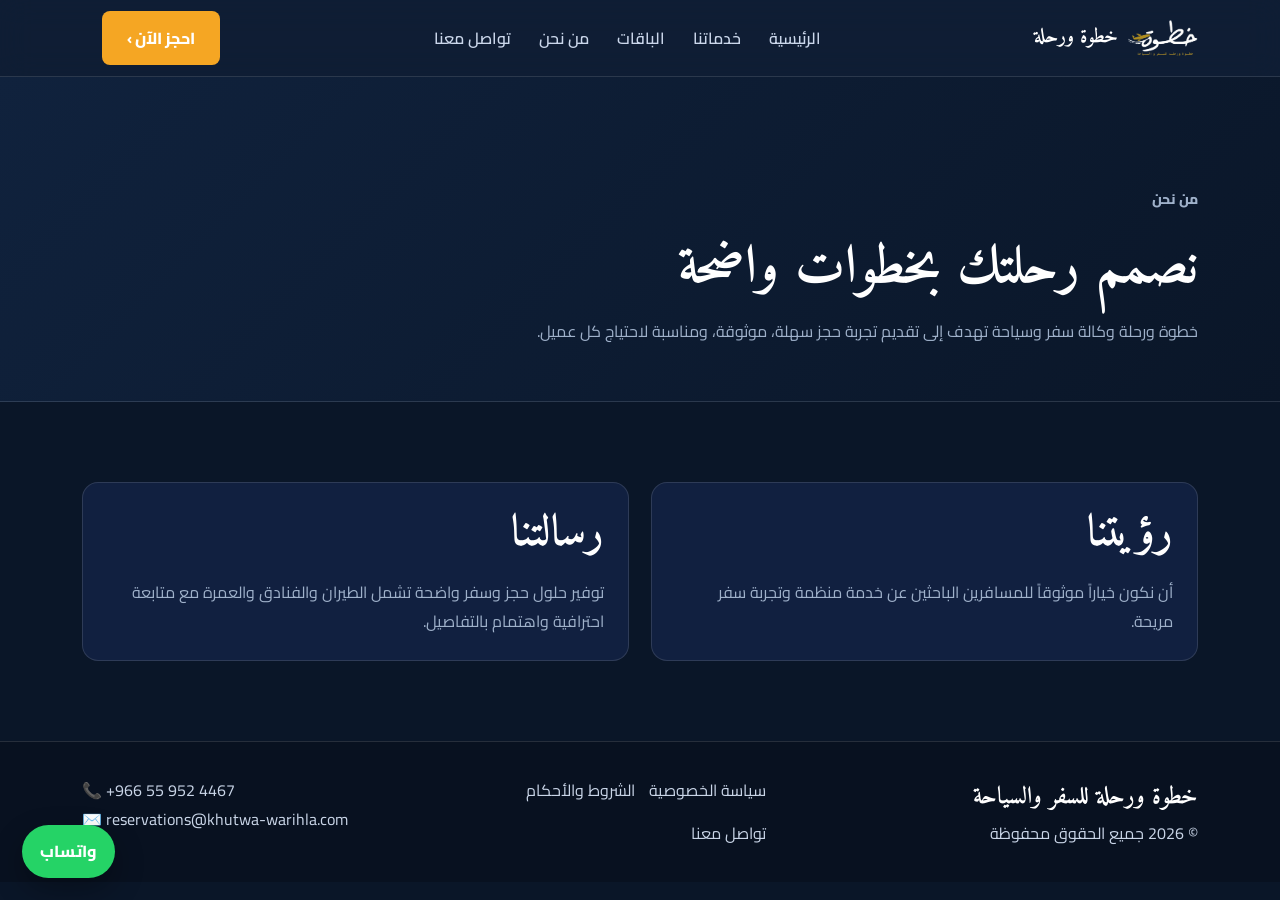
==== about.html @ c4781c1c "Add files via upload" ====
<!DOCTYPE html><html lang="ar" dir="rtl"><head><meta charset="UTF-8"><meta name="viewport" content="width=device-width, initial-scale=1.0"><title>من نحن | خطوة ورحلة</title><meta name="description" content="تعرف على وكالة خطوة ورحلة للسفر والسياحة ورسالتها في تقديم حلول سفر موثوقة."><meta name="robots" content="index, follow"><link rel="canonical" href="https://khutwa-warihla.com/about.html"><link rel="preconnect" href="https://fonts.googleapis.com"><link rel="preconnect" href="https://fonts.gstatic.com" crossorigin><link href="https://fonts.googleapis.com/css2?family=Cairo:wght@400;600;700;800&family=Amiri:wght@400;700&display=swap" rel="stylesheet"><link rel="stylesheet" href="css/style.css"></head><body>  <header class="navbar" id="top"><nav class="navbar-inner" aria-label="القائمة الرئيسية"><a href="index.html" class="logo-link"><img src="images/logo-removebg-preview.png" class="site-logo" alt="شعار خطوة ورحلة" width="70" height="70"><span class="logo-name">خطوة ورحلة</span></a><ul class="nav-links"><li><a href="index.html">الرئيسية</a></li><li><a href="services.html">خدماتنا</a></li><li><a href="packages.html">الباقات</a></li><li><a href="about.html">من نحن</a></li><li><a href="contact.html">تواصل معنا</a></li></ul><a class="btn-book" href="contact.html#booking">احجز الآن ›</a><button class="hamburger" type="button" aria-label="فتح القائمة" onclick="toggleMenu()">☰</button></nav><div id="mobileMenu"><a href="index.html">الرئيسية</a><a href="services.html">خدماتنا</a><a href="packages.html">الباقات</a><a href="about.html">من نحن</a><a href="contact.html">تواصل معنا</a></div></header><main><section class="page-hero"><div class="container"><p class="section-label">من نحن</p><h1>نصمم رحلتك بخطوات واضحة</h1><p>خطوة ورحلة وكالة سفر وسياحة تهدف إلى تقديم تجربة حجز سهلة، موثوقة، ومناسبة لاحتياج كل عميل.</p></div></section><section class="section content-page"><div class="container content-grid"><div class="info-box"><h2>رؤيتنا</h2><p>أن نكون خياراً موثوقاً للمسافرين الباحثين عن خدمة منظمة وتجربة سفر مريحة.</p></div><div class="info-box"><h2>رسالتنا</h2><p>توفير حلول حجز وسفر واضحة تشمل الطيران والفنادق والعمرة مع متابعة احترافية واهتمام بالتفاصيل.</p></div></div></section></main>  <footer class="footer"><div class="container footer-inner"><div><h3>خطوة ورحلة للسفر والسياحة</h3><p>© <span id="year"></span> جميع الحقوق محفوظة</p></div><div class="footer-links"><a href="privacy.html">سياسة الخصوصية</a><a href="terms.html">الشروط والأحكام</a><a href="contact.html">تواصل معنا</a></div><div class="footer-contact"><p>📞 <a href="tel:+966559524467">+966 55 952 4467</a></p><p>✉️ <a href="mailto:reservations@khutwa-warihla.com">reservations@khutwa-warihla.com</a></p></div></div></footer><a class="floating-whatsapp" href="https://wa.me/966559524467" target="_blank" rel="noopener">واتساب</a><script src="js/script.js"></script></body></html>
---- css/style.css ----
:root{--bg:#0a1628;--nav:#101f36;--section:#132849;--card:#112040;--accent:#f5a623;--accent2:#ffbd4a;--text:#fff;--muted:#9fb1ca;--line:rgba(255,255,255,.12);--main:'Cairo',sans-serif;--title:'Amiri',serif}*{box-sizing:border-box;margin:0;padding:0}html{scroll-behavior:smooth}body{font-family:var(--main);background:var(--bg);color:var(--text);line-height:1.8}a{color:inherit}img{max-width:100%;display:block}.container{max-width:1160px;margin:auto;padding:0 22px}.navbar{position:sticky;top:0;z-index:50;background:rgba(16,31,54,.9);backdrop-filter:blur(15px);border-bottom:1px solid var(--line)}.navbar-inner{height:76px;max-width:1160px;margin:auto;padding:0 22px;display:grid;grid-template-columns:auto 1fr auto auto;gap:20px;align-items:center}.logo-link{display:flex;align-items:center;gap:10px;text-decoration:none}.site-logo{width:70px;height:70px;object-fit:contain}.logo-name{font-family:var(--title);font-weight:700;font-size:20px}.nav-links{display:flex;justify-content:center;gap:28px;list-style:none}.nav-links a,#mobileMenu a{text-decoration:none;color:#cbd7eb;font-weight:600}.nav-links a:hover,#mobileMenu a:hover{color:var(--accent)}.btn-book,.btn-primary,.btn-outline{display:inline-flex;align-items:center;justify-content:center;text-decoration:none;border-radius:8px;padding:12px 24px;font-weight:800;border:1px solid transparent;transition:.25s}.btn-book,.btn-primary{background:var(--accent);color:#fff}.btn-book:hover,.btn-primary:hover{background:#df941d;box-shadow:0 8px 30px rgba(245,166,35,.25)}.btn-outline{border-color:rgba(255,255,255,.45);color:#fff;background:rgba(255,255,255,.04)}.btn-outline:hover{border-color:#fff;background:rgba(255,255,255,.1)}.hamburger{display:none;background:none;border:0;color:#fff;font-size:26px;cursor:pointer}#mobileMenu{display:none;background:#0d1b30;padding:16px 22px;border-top:1px solid var(--line)}#mobileMenu.open{display:flex;flex-direction:column;gap:12px}.hero{min-height:620px;position:relative;display:flex;align-items:center;overflow:hidden}.hero-bg{position:absolute;inset:-20px}.hero-bg img{width:100%;height:100%;object-fit:cover}.hero-overlay{position:absolute;inset:0;background:linear-gradient(270deg,rgba(10,22,40,.96) 0%,rgba(10,22,40,.77) 45%,rgba(10,22,40,.45) 100%)}.hero-content{position:relative;z-index:2;width:100%;max-width:1160px;margin:auto;padding:70px 22px}.hero-label,.section-label{color:var(--accent);font-weight:800;font-size:14px;margin-bottom:8px}.hero h1{font-family:var(--title);font-size:70px;line-height:1.15;margin-bottom:16px}.hero-sub{max-width:690px;color:#c8d4e8;font-size:18px}.hero-actions,.cta-actions{display:flex;gap:14px;flex-wrap:wrap;margin-top:28px}.section{padding:80px 0}.about{background:var(--section)}.about-inner{display:grid;grid-template-columns:1fr 1fr;gap:50px;align-items:center}.section h2{font-family:var(--title);font-size:44px;line-height:1.25;margin-bottom:16px}.section-text,.service-card p,.card p,.cta p,.page-hero p,.content-page p{color:var(--muted)}.text-link{display:inline-block;margin-top:18px;color:var(--accent);font-weight:800;text-decoration:none}.stats-grid{display:grid;grid-template-columns:repeat(3,1fr);gap:14px}.stat-box{border:1px solid var(--line);border-radius:14px;padding:24px;text-align:center;background:rgba(255,255,255,.03)}.stat-box strong{display:block;color:var(--accent);font-size:36px}.stat-box span{color:#d4def0}.services-preview,.packages-highlight{background:var(--bg)}.service-grid{display:grid;gap:18px;margin-top:28px}.five-services{grid-template-columns:repeat(5,1fr)}.service-card{position:relative;background:var(--card);border:1px solid var(--line);border-radius:16px;padding:24px;min-height:230px;transition:.25s}.service-card:hover{transform:translateY(-6px);border-color:rgba(245,166,35,.45);box-shadow:0 18px 50px rgba(0,0,0,.25)}.service-card span{font-size:38px}.service-card h3{font-family:var(--title);font-size:26px;margin:8px 0}.service-card small{position:absolute;top:16px;left:16px;background:rgba(245,166,35,.16);color:var(--accent2);border:1px solid rgba(245,166,35,.35);border-radius:20px;padding:3px 12px;font-weight:800}.coming{opacity:.88}.cards-grid{display:grid;grid-template-columns:repeat(3,1fr);gap:22px;margin-top:28px}.card{background:var(--card);border:1px solid var(--line);border-radius:16px;overflow:hidden}.card img{width:100%;height:230px;object-fit:cover}.card-body{padding:20px}.card h3{font-family:var(--title);font-size:28px}.cta{background:linear-gradient(135deg,#132849,#0a1628)}.cta-box{display:flex;justify-content:space-between;align-items:center;gap:24px;border:1px solid var(--line);border-radius:20px;padding:34px;background:rgba(255,255,255,.04)}.footer{background:#081120;border-top:1px solid var(--line);padding:34px 0}.footer-inner{display:grid;grid-template-columns:1.3fr 1fr 1.1fr;gap:22px;align-items:start}.footer h3{font-family:var(--title);font-size:24px}.footer p,.footer a{color:#c9d5e7;text-decoration:none}.footer-links{display:flex;gap:14px;flex-wrap:wrap}.footer-contact{text-align:left;direction:ltr}.floating-whatsapp{position:fixed;bottom:22px;left:22px;z-index:60;background:#25d366;color:#fff;text-decoration:none;border-radius:999px;padding:12px 18px;font-weight:800;box-shadow:0 12px 30px rgba(0,0,0,.3)}.page-hero{padding:110px 0 55px;background:linear-gradient(135deg,#10223d,#0a1628);border-bottom:1px solid var(--line)}.page-hero h1{font-family:var(--title);font-size:54px}.content-page{background:var(--bg)}.content-grid{display:grid;grid-template-columns:repeat(2,1fr);gap:22px}.info-box{background:var(--card);border:1px solid var(--line);border-radius:16px;padding:24px}.booking-form{display:grid;gap:14px;background:var(--card);border:1px solid var(--line);border-radius:18px;padding:24px}.booking-form label{font-weight:700}.booking-form input,.booking-form select,.booking-form textarea{width:100%;border:1px solid rgba(255,255,255,.18);border-radius:10px;background:#0b172a;color:#fff;padding:12px;font-family:var(--main)}.booking-form textarea{min-height:110px;resize:vertical}.form-row{display:grid;grid-template-columns:repeat(2,1fr);gap:14px}.note{font-size:14px;color:var(--muted)}.legal h2{font-family:var(--title);font-size:34px;margin-top:28px}.legal ul{padding-right:22px;color:var(--muted)}@media(max-width:1000px){.five-services{grid-template-columns:repeat(2,1fr)}.about-inner,.content-grid{grid-template-columns:1fr}.footer-inner{grid-template-columns:1fr}.footer-contact{text-align:right;direction:rtl}}@media(max-width:760px){.nav-links,.btn-book{display:none}.hamburger{display:block}.navbar-inner{grid-template-columns:auto 1fr auto}.hero{min-height:560px}.hero h1{font-size:48px}.section h2,.page-hero h1{font-size:38px}.cards-grid,.five-services,.stats-grid{grid-template-columns:1fr}.cta-box{display:block}.form-row{grid-template-columns:1fr}.footer-links{flex-direction:column}.floating-whatsapp{left:14px;bottom:14px}}
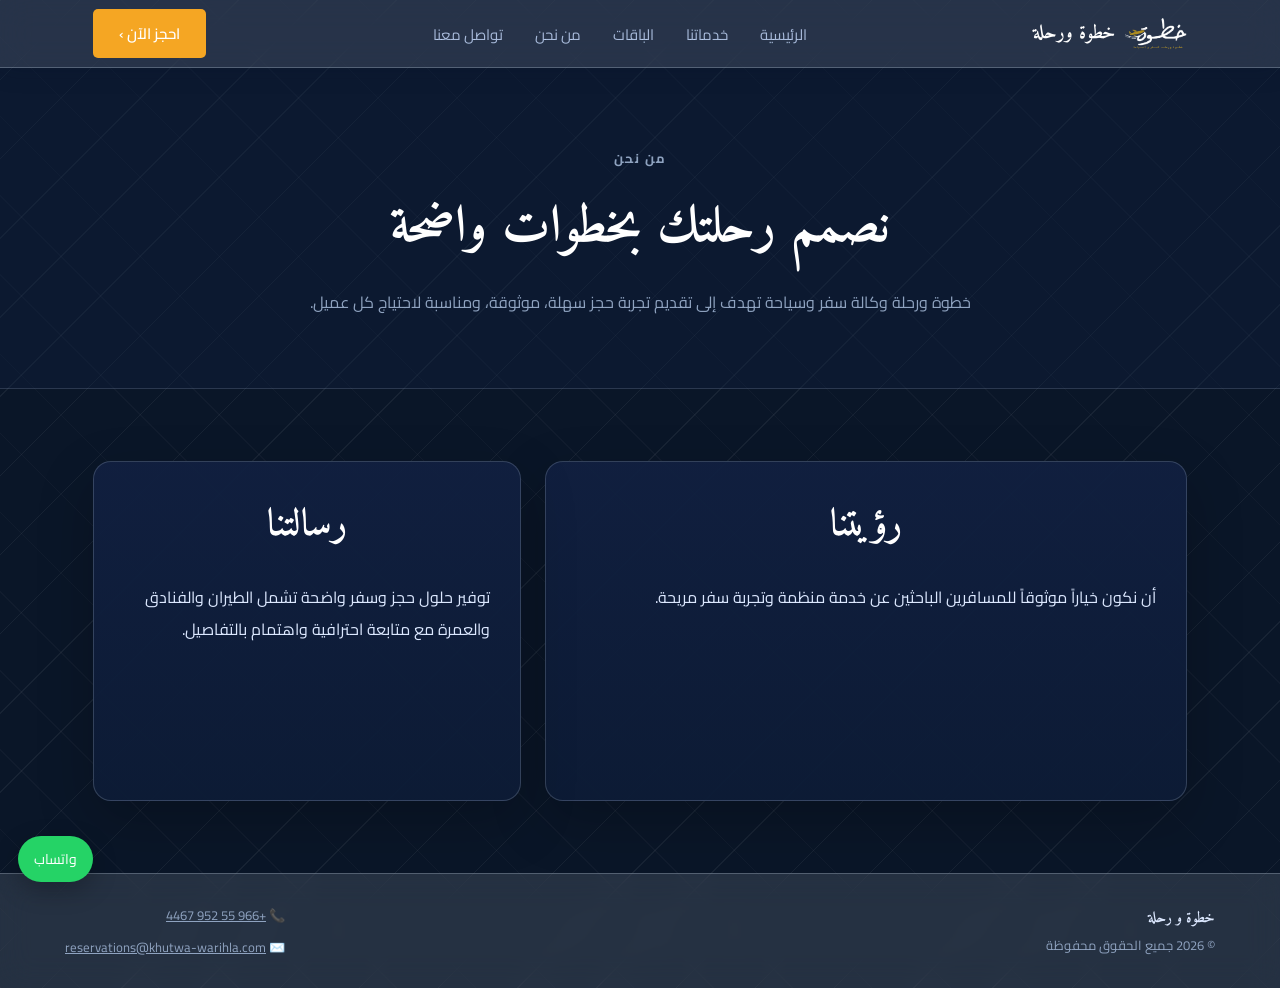
==== commit 50b6143b: "Add files via upload" ====
--- a/about.html
+++ b/about.html
@@ -1 +1,12 @@
-<!DOCTYPE html><html lang="ar" dir="rtl"><head><meta charset="UTF-8"><meta name="viewport" content="width=device-width, initial-scale=1.0"><title>من نحن | خطوة ورحلة</title><meta name="description" content="تعرف على وكالة خطوة ورحلة للسفر والسياحة ورسالتها في تقديم حلول سفر موثوقة."><meta name="robots" content="index, follow"><link rel="canonical" href="https://khutwa-warihla.com/about.html"><link rel="preconnect" href="https://fonts.googleapis.com"><link rel="preconnect" href="https://fonts.gstatic.com" crossorigin><link href="https://fonts.googleapis.com/css2?family=Cairo:wght@400;600;700;800&family=Amiri:wght@400;700&display=swap" rel="stylesheet"><link rel="stylesheet" href="css/style.css"></head><body>  <header class="navbar" id="top"><nav class="navbar-inner" aria-label="القائمة الرئيسية"><a href="index.html" class="logo-link"><img src="images/logo-removebg-preview.png" class="site-logo" alt="شعار خطوة ورحلة" width="70" height="70"><span class="logo-name">خطوة ورحلة</span></a><ul class="nav-links"><li><a href="index.html">الرئيسية</a></li><li><a href="services.html">خدماتنا</a></li><li><a href="packages.html">الباقات</a></li><li><a href="about.html">من نحن</a></li><li><a href="contact.html">تواصل معنا</a></li></ul><a class="btn-book" href="contact.html#booking">احجز الآن ›</a><button class="hamburger" type="button" aria-label="فتح القائمة" onclick="toggleMenu()">☰</button></nav><div id="mobileMenu"><a href="index.html">الرئيسية</a><a href="services.html">خدماتنا</a><a href="packages.html">الباقات</a><a href="about.html">من نحن</a><a href="contact.html">تواصل معنا</a></div></header><main><section class="page-hero"><div class="container"><p class="section-label">من نحن</p><h1>نصمم رحلتك بخطوات واضحة</h1><p>خطوة ورحلة وكالة سفر وسياحة تهدف إلى تقديم تجربة حجز سهلة، موثوقة، ومناسبة لاحتياج كل عميل.</p></div></section><section class="section content-page"><div class="container content-grid"><div class="info-box"><h2>رؤيتنا</h2><p>أن نكون خياراً موثوقاً للمسافرين الباحثين عن خدمة منظمة وتجربة سفر مريحة.</p></div><div class="info-box"><h2>رسالتنا</h2><p>توفير حلول حجز وسفر واضحة تشمل الطيران والفنادق والعمرة مع متابعة احترافية واهتمام بالتفاصيل.</p></div></div></section></main>  <footer class="footer"><div class="container footer-inner"><div><h3>خطوة ورحلة للسفر والسياحة</h3><p>© <span id="year"></span> جميع الحقوق محفوظة</p></div><div class="footer-links"><a href="privacy.html">سياسة الخصوصية</a><a href="terms.html">الشروط والأحكام</a><a href="contact.html">تواصل معنا</a></div><div class="footer-contact"><p>📞 <a href="tel:+966559524467">+966 55 952 4467</a></p><p>✉️ <a href="mailto:reservations@khutwa-warihla.com">reservations@khutwa-warihla.com</a></p></div></div></footer><a class="floating-whatsapp" href="https://wa.me/966559524467" target="_blank" rel="noopener">واتساب</a><script src="js/script.js"></script></body></html>+<!DOCTYPE html><html lang="ar" dir="rtl"><head><meta charset="UTF-8"><meta name="viewport" content="width=device-width, initial-scale=1.0"><title>من نحن | خطوة ورحلة</title><meta name="description" content="تعرف على وكالة خطوة ورحلة للسفر والسياحة ورسالتها في تقديم حلول سفر موثوقة."><meta name="robots" content="index, follow"><link rel="canonical" href="https://khutwa-warihla.com/about.html"><link rel="preconnect" href="https://fonts.googleapis.com"><link rel="preconnect" href="https://fonts.gstatic.com" crossorigin><link href="https://fonts.googleapis.com/css2?family=Cairo:wght@400;600;700;800&family=Amiri:wght@400;700&display=swap" rel="stylesheet"><link rel="stylesheet" href="css/style.css"></head><body>  <header class="navbar" id="top"><nav class="navbar-inner" aria-label="القائمة الرئيسية"><a href="index.html" class="logo-link"><img src="images/logo-removebg-preview.png" class="site-logo" alt="شعار خطوة ورحلة" width="70" height="70"><span class="logo-name">خطوة ورحلة</span></a><ul class="nav-links"><li><a href="index.html">الرئيسية</a></li><li><a href="services.html">خدماتنا</a></li><li><a href="packages.html">الباقات</a></li><li><a href="about.html">من نحن</a></li><li><a href="contact.html">تواصل معنا</a></li></ul><a class="btn-book" href="contact.html#booking">احجز الآن ›</a><button class="hamburger" type="button" aria-label="فتح القائمة" onclick="toggleMenu()">☰</button></nav><div id="mobileMenu"><a href="index.html">الرئيسية</a><a href="services.html">خدماتنا</a><a href="packages.html">الباقات</a><a href="about.html">من نحن</a><a href="contact.html">تواصل معنا</a></div></header><main><section class="page-hero"><div class="container"><p class="section-label">من نحن</p><h1>نصمم رحلتك بخطوات واضحة</h1><p>خطوة ورحلة وكالة سفر وسياحة تهدف إلى تقديم تجربة حجز سهلة، موثوقة، ومناسبة لاحتياج كل عميل.</p></div></section><section class="section content-page"><div class="container content-grid"><div class="info-box"><h2>رؤيتنا</h2><p>أن نكون خياراً موثوقاً للمسافرين الباحثين عن خدمة منظمة وتجربة سفر مريحة.</p></div><div class="info-box"><h2>رسالتنا</h2><p>توفير حلول حجز وسفر واضحة تشمل الطيران والفنادق والعمرة مع متابعة احترافية واهتمام بالتفاصيل.</p></div></div></section></main>  <footer class="footer granite">
+    <div class="footer-inner">
+      <div class="footer-brand">
+        <h3>خطوة و رحلة</h3>
+        <p>© <span id="year"></span> جميع الحقوق محفوظة</p>
+      </div>
+      <div class="footer-contact">
+        <p><span class="footer-icon">📞</span> <a href="tel:+966559524467">+966 55 952 4467</a></p>
+        <p><span class="footer-icon">✉️</span> <a href="mailto:reservations@khutwa-warihla.com">reservations@khutwa-warihla.com</a></p>
+      </div>
+    </div>
+  </footer><a class="floating-whatsapp" href="https://wa.me/966559524467" target="_blank" rel="noopener">واتساب</a><script src="js/script.js"></script></body></html>
--- a/css/style.css
+++ b/css/style.css
@@ -1 +1,467 @@
-:root{--bg:#0a1628;--nav:#101f36;--section:#132849;--card:#112040;--accent:#f5a623;--accent2:#ffbd4a;--text:#fff;--muted:#9fb1ca;--line:rgba(255,255,255,.12);--main:'Cairo',sans-serif;--title:'Amiri',serif}*{box-sizing:border-box;margin:0;padding:0}html{scroll-behavior:smooth}body{font-family:var(--main);background:var(--bg);color:var(--text);line-height:1.8}a{color:inherit}img{max-width:100%;display:block}.container{max-width:1160px;margin:auto;padding:0 22px}.navbar{position:sticky;top:0;z-index:50;background:rgba(16,31,54,.9);backdrop-filter:blur(15px);border-bottom:1px solid var(--line)}.navbar-inner{height:76px;max-width:1160px;margin:auto;padding:0 22px;display:grid;grid-template-columns:auto 1fr auto auto;gap:20px;align-items:center}.logo-link{display:flex;align-items:center;gap:10px;text-decoration:none}.site-logo{width:70px;height:70px;object-fit:contain}.logo-name{font-family:var(--title);font-weight:700;font-size:20px}.nav-links{display:flex;justify-content:center;gap:28px;list-style:none}.nav-links a,#mobileMenu a{text-decoration:none;color:#cbd7eb;font-weight:600}.nav-links a:hover,#mobileMenu a:hover{color:var(--accent)}.btn-book,.btn-primary,.btn-outline{display:inline-flex;align-items:center;justify-content:center;text-decoration:none;border-radius:8px;padding:12px 24px;font-weight:800;border:1px solid transparent;transition:.25s}.btn-book,.btn-primary{background:var(--accent);color:#fff}.btn-book:hover,.btn-primary:hover{background:#df941d;box-shadow:0 8px 30px rgba(245,166,35,.25)}.btn-outline{border-color:rgba(255,255,255,.45);color:#fff;background:rgba(255,255,255,.04)}.btn-outline:hover{border-color:#fff;background:rgba(255,255,255,.1)}.hamburger{display:none;background:none;border:0;color:#fff;font-size:26px;cursor:pointer}#mobileMenu{display:none;background:#0d1b30;padding:16px 22px;border-top:1px solid var(--line)}#mobileMenu.open{display:flex;flex-direction:column;gap:12px}.hero{min-height:620px;position:relative;display:flex;align-items:center;overflow:hidden}.hero-bg{position:absolute;inset:-20px}.hero-bg img{width:100%;height:100%;object-fit:cover}.hero-overlay{position:absolute;inset:0;background:linear-gradient(270deg,rgba(10,22,40,.96) 0%,rgba(10,22,40,.77) 45%,rgba(10,22,40,.45) 100%)}.hero-content{position:relative;z-index:2;width:100%;max-width:1160px;margin:auto;padding:70px 22px}.hero-label,.section-label{color:var(--accent);font-weight:800;font-size:14px;margin-bottom:8px}.hero h1{font-family:var(--title);font-size:70px;line-height:1.15;margin-bottom:16px}.hero-sub{max-width:690px;color:#c8d4e8;font-size:18px}.hero-actions,.cta-actions{display:flex;gap:14px;flex-wrap:wrap;margin-top:28px}.section{padding:80px 0}.about{background:var(--section)}.about-inner{display:grid;grid-template-columns:1fr 1fr;gap:50px;align-items:center}.section h2{font-family:var(--title);font-size:44px;line-height:1.25;margin-bottom:16px}.section-text,.service-card p,.card p,.cta p,.page-hero p,.content-page p{color:var(--muted)}.text-link{display:inline-block;margin-top:18px;color:var(--accent);font-weight:800;text-decoration:none}.stats-grid{display:grid;grid-template-columns:repeat(3,1fr);gap:14px}.stat-box{border:1px solid var(--line);border-radius:14px;padding:24px;text-align:center;background:rgba(255,255,255,.03)}.stat-box strong{display:block;color:var(--accent);font-size:36px}.stat-box span{color:#d4def0}.services-preview,.packages-highlight{background:var(--bg)}.service-grid{display:grid;gap:18px;margin-top:28px}.five-services{grid-template-columns:repeat(5,1fr)}.service-card{position:relative;background:var(--card);border:1px solid var(--line);border-radius:16px;padding:24px;min-height:230px;transition:.25s}.service-card:hover{transform:translateY(-6px);border-color:rgba(245,166,35,.45);box-shadow:0 18px 50px rgba(0,0,0,.25)}.service-card span{font-size:38px}.service-card h3{font-family:var(--title);font-size:26px;margin:8px 0}.service-card small{position:absolute;top:16px;left:16px;background:rgba(245,166,35,.16);color:var(--accent2);border:1px solid rgba(245,166,35,.35);border-radius:20px;padding:3px 12px;font-weight:800}.coming{opacity:.88}.cards-grid{display:grid;grid-template-columns:repeat(3,1fr);gap:22px;margin-top:28px}.card{background:var(--card);border:1px solid var(--line);border-radius:16px;overflow:hidden}.card img{width:100%;height:230px;object-fit:cover}.card-body{padding:20px}.card h3{font-family:var(--title);font-size:28px}.cta{background:linear-gradient(135deg,#132849,#0a1628)}.cta-box{display:flex;justify-content:space-between;align-items:center;gap:24px;border:1px solid var(--line);border-radius:20px;padding:34px;background:rgba(255,255,255,.04)}.footer{background:#081120;border-top:1px solid var(--line);padding:34px 0}.footer-inner{display:grid;grid-template-columns:1.3fr 1fr 1.1fr;gap:22px;align-items:start}.footer h3{font-family:var(--title);font-size:24px}.footer p,.footer a{color:#c9d5e7;text-decoration:none}.footer-links{display:flex;gap:14px;flex-wrap:wrap}.footer-contact{text-align:left;direction:ltr}.floating-whatsapp{position:fixed;bottom:22px;left:22px;z-index:60;background:#25d366;color:#fff;text-decoration:none;border-radius:999px;padding:12px 18px;font-weight:800;box-shadow:0 12px 30px rgba(0,0,0,.3)}.page-hero{padding:110px 0 55px;background:linear-gradient(135deg,#10223d,#0a1628);border-bottom:1px solid var(--line)}.page-hero h1{font-family:var(--title);font-size:54px}.content-page{background:var(--bg)}.content-grid{display:grid;grid-template-columns:repeat(2,1fr);gap:22px}.info-box{background:var(--card);border:1px solid var(--line);border-radius:16px;padding:24px}.booking-form{display:grid;gap:14px;background:var(--card);border:1px solid var(--line);border-radius:18px;padding:24px}.booking-form label{font-weight:700}.booking-form input,.booking-form select,.booking-form textarea{width:100%;border:1px solid rgba(255,255,255,.18);border-radius:10px;background:#0b172a;color:#fff;padding:12px;font-family:var(--main)}.booking-form textarea{min-height:110px;resize:vertical}.form-row{display:grid;grid-template-columns:repeat(2,1fr);gap:14px}.note{font-size:14px;color:var(--muted)}.legal h2{font-family:var(--title);font-size:34px;margin-top:28px}.legal ul{padding-right:22px;color:var(--muted)}@media(max-width:1000px){.five-services{grid-template-columns:repeat(2,1fr)}.about-inner,.content-grid{grid-template-columns:1fr}.footer-inner{grid-template-columns:1fr}.footer-contact{text-align:right;direction:rtl}}@media(max-width:760px){.nav-links,.btn-book{display:none}.hamburger{display:block}.navbar-inner{grid-template-columns:auto 1fr auto}.hero{min-height:560px}.hero h1{font-size:48px}.section h2,.page-hero h1{font-size:38px}.cards-grid,.five-services,.stats-grid{grid-template-columns:1fr}.cta-box{display:block}.form-row{grid-template-columns:1fr}.footer-links{flex-direction:column}.floating-whatsapp{left:14px;bottom:14px}}
+:root {
+  --background: #0a1628;
+  --foreground: #ffffff;
+  --card:       #112040;
+  --secondary:  #162b4d;
+  --accent:     #f5a623;
+  --muted:      #8fa3c0;
+  --main-font:  'Cairo', sans-serif;
+  --title-font: 'Amiri', serif;
+}
+
+* { box-sizing: border-box; margin: 0; padding: 0; }
+
+body {
+  background-color: var(--background);
+  background-image:
+    repeating-linear-gradient(
+      135deg,
+      rgba(255,255,255,.055) 0px,
+      rgba(255,255,255,.055) 1px,
+      transparent 1px,
+      transparent 56px
+    ),
+    repeating-linear-gradient(
+      45deg,
+      rgba(255,255,255,.028) 0px,
+      rgba(255,255,255,.028) 1px,
+      transparent 1px,
+      transparent 56px
+    );
+  color: white;
+  font-family: var(--main-font);
+}
+
+h1, h2, h3 { font-family: var(--title-font); }
+p { line-height: 2; }
+
+
+/* ================= NAVBAR ================= */
+
+.navbar {
+  height: 68px;
+  position: fixed;
+  top: 0;
+  width: 100%;
+  z-index: 100;
+  background: rgba(235, 242, 255, 0.12);
+  backdrop-filter: blur(16px);
+  -webkit-backdrop-filter: blur(16px);
+  border-bottom: 1px solid rgba(220, 235, 255, 0.25);
+  box-shadow: 0 2px 24px rgba(10,22,40,0.2);
+}
+
+.navbar-inner {
+  height: 100%;
+  max-width: 1150px;
+  margin: auto;
+  padding: 0 28px;
+  display: grid;
+  grid-template-columns: auto 1fr auto;
+  align-items: center;
+  direction: rtl;
+  gap: 24px;
+}
+
+/* logo */
+.logo { display: flex; align-items: center; }
+
+.logo-link {
+  display: flex;
+  align-items: center;
+  text-decoration: none;
+  gap: 10px;
+}
+
+.site-logo {
+  width: 62px;
+  height: 62px;
+  object-fit: contain;
+}
+
+.logo-name {
+  font-family: var(--title-font);
+  font-size: 19px;
+  font-weight: 700;
+  color: #ffffff;
+  white-space: nowrap;
+}
+
+/* navigation */
+.nav-links {
+  display: flex;
+  align-items: center;
+  justify-content: center;
+  gap: 32px;
+  list-style: none;
+}
+
+.nav-links a {
+  text-decoration: none;
+  color: rgba(200,220,255,0.80);
+  font-size: 15px;
+  transition: color .25s;
+  position: relative;
+}
+
+.nav-links a::after {
+  content: '';
+  position: absolute;
+  bottom: -3px;
+  right: 0;
+  width: 0;
+  height: 2px;
+  background: var(--accent);
+  transition: width .25s;
+}
+
+.nav-links a:hover { color: #ffffff; }
+.nav-links a:hover::after { width: 100%; }
+
+/* buttons */
+.btn-book,
+.btn-primary {
+  background: var(--accent);
+  color: white;
+  padding: 10px 26px;
+  border-radius: 5px;
+  text-decoration: none;
+  font-size: 15px;
+  font-weight: 600;
+  font-family: var(--main-font);
+  transition: background .25s, box-shadow .25s;
+  white-space: nowrap;
+}
+
+.btn-book:hover,
+.btn-primary:hover {
+  background: #e0941a;
+  box-shadow: 0 0 16px rgba(245,166,35,.45);
+}
+
+.btn-outline {
+  border: 1.5px solid rgba(255,255,255,.55);
+  color: white;
+  padding: 10px 24px;
+  text-decoration: none;
+  border-radius: 5px;
+  font-size: 15px;
+  transition: border-color .25s, background .25s;
+}
+
+.btn-outline:hover {
+  border-color: white;
+  background: rgba(255,255,255,.08);
+}
+
+/* hamburger */
+.hamburger {
+  display: none;
+  background: none;
+  border: none;
+  color: white;
+  font-size: 22px;
+  cursor: pointer;
+}
+
+/* mobile menu */
+#mobileMenu {
+  display: none;
+  flex-direction: column;
+  gap: 12px;
+  background: rgba(10,24,52,0.96);
+  padding: 16px 24px;
+  border-top: 1px solid rgba(180,210,255,0.15);
+  direction: rtl;
+}
+
+#mobileMenu.open { display: flex; }
+#mobileMenu a { color: rgba(200,220,255,.85); text-decoration: none; font-size: 15px; }
+
+
+/* ================= HERO ================= */
+
+.hero {
+  height: 600px;
+  position: relative;
+  overflow: hidden;
+  margin-top: 68px;
+}
+
+.hero-bg {
+  position: absolute;
+  inset: -30px;
+  z-index: 0;
+  transition: transform .1s linear;
+}
+
+.hero-bg img {
+  width: 100%;
+  height: 100%;
+  object-fit: cover;
+}
+
+.hero-overlay {
+  position: absolute;
+  inset: 0;
+  z-index: 1;
+  background: linear-gradient(
+    to left,
+    rgba(10,22,40,.95) 0%,
+    rgba(10,22,40,.70) 40%,
+    rgba(10,22,40,.40) 100%
+  );
+}
+
+/* diagonal lines NOT inside hero — body background handles it below */
+.hero-lines { display: none; }
+
+.hero-content {
+  position: relative;
+  z-index: 5;
+  max-width: 1150px;
+  margin: auto;
+  padding: 0 20px;
+  padding-top: 140px;
+  direction: rtl;
+}
+
+.hero-label {
+  color: var(--accent);
+  font-size: 14px;
+  font-weight: 600;
+  letter-spacing: 1px;
+  margin-bottom: 10px;
+}
+
+.hero-title {
+  font-size: 60px;
+  color: white;
+  margin-bottom: 18px;
+  line-height: 1.25;
+}
+
+.hero-sub {
+  font-size: 17px;
+  color: var(--muted);
+}
+
+.hero-actions {
+  display: flex;
+  gap: 16px;
+  margin-top: 30px;
+}
+
+
+/* ================= ABOUT ================= */
+
+.about {
+  background: var(--secondary);
+  padding: 70px 20px;
+}
+
+.about-inner {
+  max-width: 1150px;
+  margin: auto;
+  display: grid;
+  grid-template-columns: 1fr 1fr;
+  gap: 50px;
+  align-items: center;
+}
+
+.section-label {
+  color: var(--accent);
+  font-size: 13px;
+  font-weight: 700;
+  letter-spacing: 1.5px;
+  margin-bottom: 8px;
+}
+
+.section-title { font-size: 40px; }
+
+.section-text { color: var(--muted); }
+
+.stats-grid {
+  display: grid;
+  grid-template-columns: repeat(3, 1fr);
+  gap: 15px;
+}
+
+.stat-box {
+  border: 1px solid #ffffff20;
+  padding: 25px;
+  text-align: center;
+  border-radius: 8px;
+}
+
+.stat-num {
+  color: var(--accent);
+  font-size: 35px;
+}
+
+
+/* ================= SERVICES ================= */
+
+.services { padding: 70px 20px; }
+
+.services-inner {
+  max-width: 1150px;
+  margin: auto;
+}
+
+.cards-grid {
+  display: grid;
+  grid-template-columns: repeat(3, 1fr);
+  gap: 25px;
+  margin-top: 30px;
+}
+
+/* Cards with glow effect */
+.card {
+  background: var(--card);
+  border-radius: 12px;
+  padding: 0;
+  text-align: right;
+  display: flex;
+  flex-direction: column;
+  overflow: hidden;
+  cursor: pointer;
+  border: 1px solid rgba(255,255,255,.06);
+  outline: none;
+  transition:
+    transform .3s cubic-bezier(.22,.68,0,1.2),
+    box-shadow .3s ease,
+    border-color .3s ease;
+}
+
+.card:hover,
+.card:focus {
+  transform: translateY(-6px) scale(1.02);
+  box-shadow:
+    0 0 0 1px rgba(245,166,35,.35),
+    0 6px 30px rgba(245,166,35,.25),
+    0 0 60px rgba(245,166,35,.10);
+  border-color: rgba(245,166,35,.45);
+}
+
+.card:active {
+  transform: translateY(-2px) scale(1.01);
+  box-shadow:
+    0 0 0 2px rgba(245,166,35,.6),
+    0 4px 20px rgba(245,166,35,.40),
+    0 0 80px rgba(245,166,35,.20);
+  border-color: rgba(245,166,35,.7);
+}
+
+/* full-width image at top, rectangular */
+.icon-wrapper {
+  width: 100%;
+  height: 200px;
+  border-radius: 0;
+  background: rgba(255,255,255,.05);
+  overflow: hidden;
+  border: none;
+  transition: box-shadow .3s;
+}
+
+.card:hover .icon-wrapper,
+.card:focus .icon-wrapper {
+  box-shadow: 0 0 18px rgba(245,166,35,.2);
+}
+
+.card img {
+  width: 100%;
+  height: 100%;
+  object-fit: cover;
+  display: block;
+}
+
+/* text area below image */
+.card-body {
+  padding: 16px 18px;
+}
+
+.card h3 { font-size: 18px; margin-bottom: 4px; }
+
+.card p { color: var(--muted); font-size: 13px; line-height: 1.5; }
+
+
+/* ================= FOOTER ================= */
+
+.footer {
+  padding: 28px 40px;
+  background: rgba(235, 242, 255, 0.12);
+  backdrop-filter: blur(16px);
+  -webkit-backdrop-filter: blur(16px);
+  border-top: 1px solid rgba(220, 235, 255, 0.25);
+}
+
+.footer-inner {
+  max-width: 1150px;
+  margin: auto;
+  display: flex;
+  justify-content: space-between;
+  align-items: center;
+}
+
+.footer-brand { text-align: right; }
+
+.footer-brand h3 { font-size: 15px; color: #dce8ff; }
+
+.footer-brand p { font-size: 13px; color: var(--muted); }
+
+.footer-contact {
+  display: flex;
+  flex-direction: column;
+  gap: 6px;
+}
+
+.footer-contact p { font-size: 13px; color: var(--muted); }
+
+
+/* ================= MOBILE ================= */
+
+@media(max-width: 768px) {
+  .nav-links, .btn-book { display: none; }
+  .hamburger { display: block; }
+  .hero-title { font-size: 40px; }
+  .about-inner, .cards-grid { grid-template-columns: 1fr; }
+  .stats-grid { grid-template-columns: 1fr; }
+  .footer-inner { flex-direction: column; gap: 15px; }
+}
+
+/* ================= GITHUB PAGES ADDITIONS ================= */
+html { scroll-behavior: smooth; }
+a { color: inherit; }
+img { max-width: 100%; display: block; }
+.container { max-width: 1150px; margin: auto; padding: 0 28px; }
+.section { padding: 72px 0; }
+.text-link { color: var(--accent); text-decoration: none; font-weight: 700; }
+.page-hero { padding: 145px 0 70px; text-align: center; background: rgba(17,32,64,.35); border-bottom: 1px solid rgba(220,235,255,.15); }
+.page-hero h1 { font-size: 52px; margin: 12px 0; }
+.page-hero p { color: var(--muted); }
+.services-preview { display: none !important; }
+.packages-highlight { border-top: 1px solid rgba(220,235,255,.15); }
+.service-icons-grid { display:grid; grid-template-columns:repeat(5,1fr); gap:18px; margin-top:30px; }
+.service-mini-card { min-height:225px; background:var(--card); border:1px solid rgba(255,255,255,.08); border-radius:14px; padding:22px 18px; text-align:center; cursor:pointer; transition:transform .3s cubic-bezier(.22,.68,0,1.2), box-shadow .3s ease, border-color .3s ease; position:relative; overflow:hidden; }
+.service-mini-card:hover,.service-mini-card:focus{ transform:translateY(-6px) scale(1.02); box-shadow:0 0 0 1px rgba(245,166,35,.35),0 6px 30px rgba(245,166,35,.25),0 0 60px rgba(245,166,35,.10); border-color:rgba(245,166,35,.45); outline:none; }
+.service-mini-card span{ font-size:34px; display:block; margin-bottom:18px; }
+.service-mini-card h3{ font-size:24px; margin-bottom:10px; color:#fff; }
+.service-mini-card p{ color:var(--muted); font-size:15px; line-height:1.9; }
+.service-mini-card small{ position:absolute; top:16px; right:16px; background:rgba(245,166,35,.16); color:var(--accent); border:1px solid rgba(245,166,35,.35); padding:3px 10px; border-radius:999px; font-size:12px; font-weight:700; }
+.content-grid { display:grid; grid-template-columns:1.35fr .9fr; gap:24px; align-items:start; }
+.booking-form,.info-box { background:linear-gradient(180deg, rgba(17,32,64,.96), rgba(13,28,54,.96)); border:1px solid rgba(220,235,255,.18); border-radius:18px; padding:30px; box-shadow:0 20px 55px rgba(0,0,0,.22); }
+.booking-form h2,.info-box h2 { font-size:38px; margin-bottom:22px; text-align:center; }
+.form-row { display:grid; grid-template-columns:1fr 1fr; gap:16px; }
+.booking-form label { display:block; color:#fff; font-weight:700; margin-bottom:6px; }
+.booking-form input,.booking-form select,.booking-form textarea { width:100%; margin-top:8px; border:1px solid rgba(220,235,255,.22); background:#071425; color:#fff; border-radius:10px; padding:14px 16px; font-family:var(--main-font); font-size:15px; outline:none; transition:border-color .25s, box-shadow .25s, background .25s; }
+.booking-form input:focus,.booking-form select:focus,.booking-form textarea:focus { border-color:rgba(245,166,35,.7); box-shadow:0 0 0 3px rgba(245,166,35,.14); background:#091a30; }
+.booking-form textarea { min-height:120px; resize:vertical; }
+.booking-form .btn-primary { width:100%; border:0; cursor:pointer; margin-top:10px; }
+.note { color:var(--muted); font-size:12px; margin-top:14px; text-align:center; }
+.info-box { min-height:340px; text-align:right; }
+.info-box p { margin:12px 0; color:#dce8ff; }
+.footer-links { display:none; }
+.floating-whatsapp { position:fixed; left:18px; bottom:18px; z-index:60; background:#25d366; color:white; padding:10px 16px; border-radius:999px; text-decoration:none; font-size:14px; box-shadow:0 8px 24px rgba(0,0,0,.25); }
+@media(max-width: 950px){ .service-icons-grid{grid-template-columns:repeat(2,1fr)} .content-grid{grid-template-columns:1fr} }
+@media(max-width: 768px){ .container{padding:0 20px} .section{padding:55px 0} .page-hero h1{font-size:38px} .form-row,.service-icons-grid{grid-template-columns:1fr} .booking-form h2,.info-box h2{font-size:32px} }
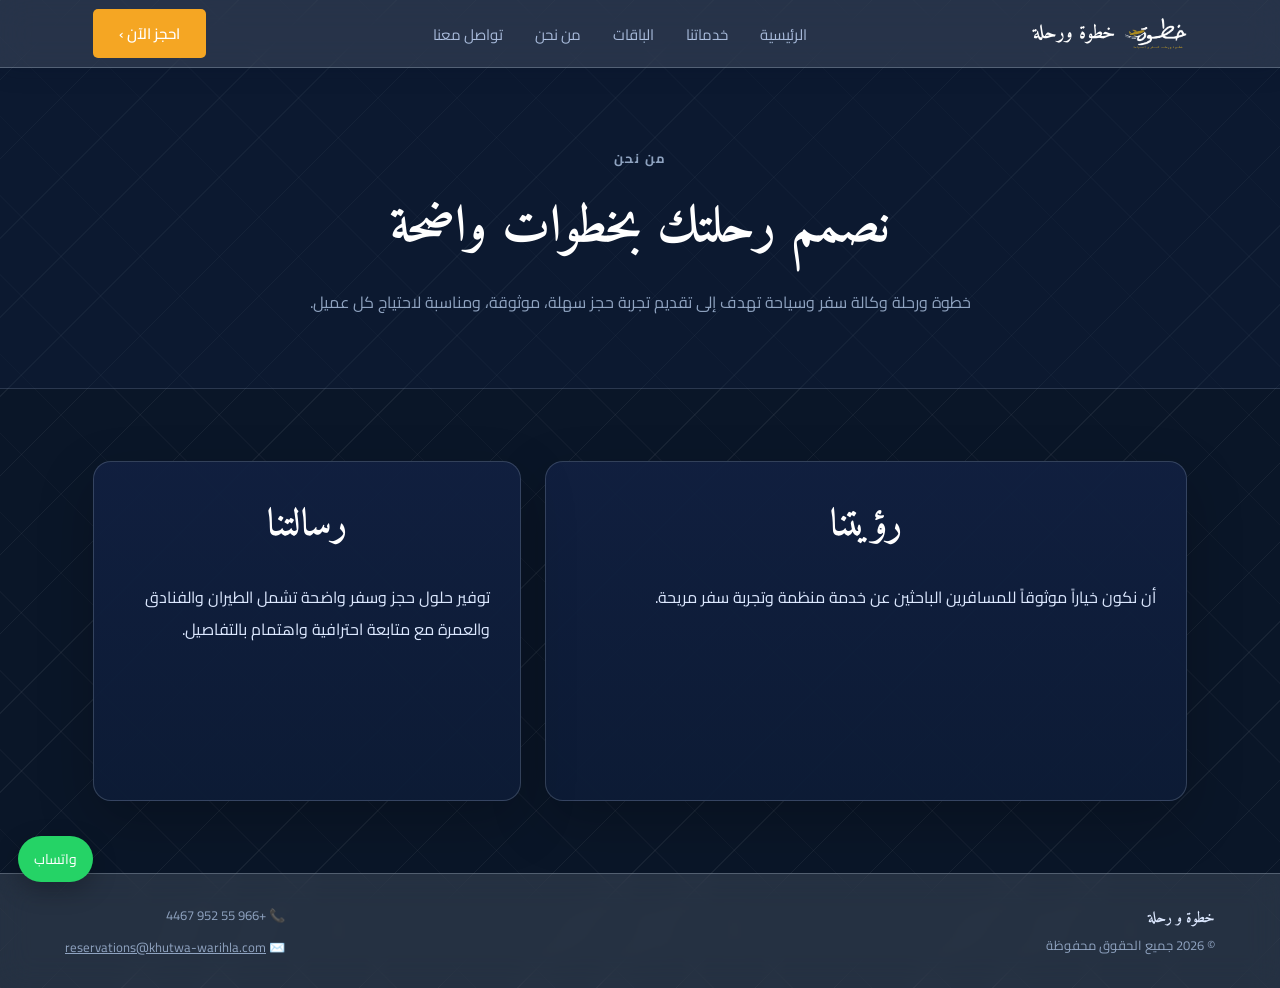
==== commit e55e15b4: "Add files via upload" ====
--- a/about.html
+++ b/about.html
@@ -5,7 +5,7 @@
         <p>© <span id="year"></span> جميع الحقوق محفوظة</p>
       </div>
       <div class="footer-contact">
-        <p><span class="footer-icon">📞</span> <a href="tel:+966559524467">+966 55 952 4467</a></p>
+        <p><span class="footer-icon">📞</span> <a href="tel:+966559524467"><bdi class="phone-number reversed-phone" dir="ltr">4467 952 55 966+</bdi></a></p>
         <p><span class="footer-icon">✉️</span> <a href="mailto:reservations@khutwa-warihla.com">reservations@khutwa-warihla.com</a></p>
       </div>
     </div>
--- a/css/style.css
+++ b/css/style.css
@@ -465,3 +465,168 @@
 .floating-whatsapp { position:fixed; left:18px; bottom:18px; z-index:60; background:#25d366; color:white; padding:10px 16px; border-radius:999px; text-decoration:none; font-size:14px; box-shadow:0 8px 24px rgba(0,0,0,.25); }
 @media(max-width: 950px){ .service-icons-grid{grid-template-columns:repeat(2,1fr)} .content-grid{grid-template-columns:1fr} }
 @media(max-width: 768px){ .container{padding:0 20px} .section{padding:55px 0} .page-hero h1{font-size:38px} .form-row,.service-icons-grid{grid-template-columns:1fr} .booking-form h2,.info-box h2{font-size:32px} }
+
+/* ================= SAMYA FINAL ADJUSTMENTS ================= */
+.services-showcase { padding-top: 80px; padding-bottom: 80px; }
+.services-showcase .section-label,
+.services-showcase .section-title { text-align: right; }
+.services-showcase .section-title { font-size: 46px; margin-bottom: 26px; }
+
+.cards-scroll {
+  display: flex;
+  gap: 22px;
+  overflow-x: auto;
+  scroll-snap-type: x mandatory;
+  padding: 8px 2px 18px;
+  scrollbar-width: thin;
+}
+.cards-scroll::-webkit-scrollbar { height: 7px; }
+.cards-scroll::-webkit-scrollbar-thumb { background: rgba(245,166,35,.45); border-radius: 999px; }
+
+.service-image-card {
+  flex: 0 0 330px;
+  scroll-snap-align: start;
+  min-height: 350px;
+}
+.service-image-card .icon-wrapper { height: 210px; }
+.service-image-card .card-body { min-height: 138px; padding: 20px 22px 22px; }
+.service-image-card h3 { font-size: 25px; color: #fff; }
+.service-image-card p { font-size: 14px; color: #a9bdd8; line-height: 1.8; }
+
+/* Hide old emoji service card style if it appears anywhere */
+.service-card span,
+.service-mini-card span { display: none !important; }
+
+/* CTA area fix */
+.cta { border-top: 1px solid rgba(220,235,255,.14); border-bottom: 1px solid rgba(220,235,255,.14); }
+.cta-box {
+  background: linear-gradient(135deg, rgba(17,32,64,.74), rgba(10,22,40,.88));
+  border: 1px solid rgba(220,235,255,.18);
+  border-radius: 22px;
+  padding: 38px 42px;
+  display: flex;
+  align-items: center;
+  justify-content: space-between;
+  gap: 28px;
+  box-shadow: 0 18px 55px rgba(0,0,0,.20);
+}
+.cta-box h2 { font-size: 38px; margin-bottom: 8px; }
+.cta-box p:not(.section-label) { color: #dce8ff; max-width: 680px; }
+.cta-actions { display: flex; gap: 12px; flex-wrap: wrap; align-items: center; justify-content: flex-start; }
+.cta-actions .btn-primary,
+.cta-actions .btn-outline { min-width: 130px; text-align: center; }
+
+/* Booking form enhancement */
+.booking-section { padding-top: 70px; }
+.booking-layout { align-items: stretch; }
+.enhanced-booking,
+.contact-card {
+  background:
+    linear-gradient(180deg, rgba(255,255,255,.08), rgba(255,255,255,.03)),
+    linear-gradient(180deg, rgba(17,32,64,.98), rgba(9,22,43,.98));
+  border: 1px solid rgba(255,255,255,.26);
+  box-shadow: 0 24px 70px rgba(0,0,0,.28), inset 0 1px 0 rgba(255,255,255,.08);
+}
+.enhanced-booking h2 { margin-bottom: 6px; }
+.form-intro { text-align: center; color: #dce8ff; margin-bottom: 24px; }
+.enhanced-booking label { color: #f7fbff; }
+.enhanced-booking input,
+.enhanced-booking select,
+.enhanced-booking textarea {
+  background: rgba(255,255,255,.08);
+  border-color: rgba(255,255,255,.24);
+  box-shadow: inset 0 1px 0 rgba(255,255,255,.05);
+}
+.enhanced-booking input::placeholder,
+.enhanced-booking textarea::placeholder { color: rgba(220,235,255,.52); }
+.enhanced-booking input:focus,
+.enhanced-booking select:focus,
+.enhanced-booking textarea:focus {
+  background: rgba(255,255,255,.12);
+  border-color: rgba(245,166,35,.78);
+  box-shadow: 0 0 0 3px rgba(245,166,35,.16), 0 0 22px rgba(245,166,35,.12);
+}
+.contact-card { display: flex; flex-direction: column; justify-content: center; gap: 14px; }
+.contact-card h2 { text-align: right; margin-bottom: 10px; }
+.contact-line {
+  padding: 16px 18px;
+  border-radius: 14px;
+  background: rgba(255,255,255,.07);
+  border: 1px solid rgba(255,255,255,.14);
+}
+.contact-line strong { display: block; color: #fff; margin-bottom: 5px; }
+.contact-line a { color: #dce8ff; text-decoration: none; }
+.contact-line:hover { border-color: rgba(245,166,35,.45); box-shadow: 0 0 24px rgba(245,166,35,.10); }
+
+@media (min-width: 1180px) {
+  .service-image-card { flex-basis: 350px; }
+}
+@media (max-width: 768px) {
+  .services-showcase .section-title { font-size: 36px; }
+  .service-image-card { flex-basis: 82%; min-height: 320px; }
+  .service-image-card .icon-wrapper { height: 185px; }
+  .cta-box { padding: 28px 22px; flex-direction: column; align-items: stretch; text-align: right; }
+  .cta-actions { justify-content: stretch; }
+  .cta-actions .btn-primary, .cta-actions .btn-outline { width: 100%; }
+}
+
+/* Contact form and phone display fixes */
+a[href^="tel:"] {
+  direction: ltr;
+  unicode-bidi: isolate;
+  display: inline-block;
+}
+
+.booking-form input[name="phone"] {
+  direction: ltr;
+  text-align: left;
+}
+
+.booking-form select,
+.booking-form select option {
+  color: #000;
+  background-color: #fff;
+}
+
+
+/* Strong cross-browser fixes for phone direction and service options */
+.phone-number,
+a[href^="tel:"] {
+  direction: ltr !important;
+  unicode-bidi: isolate !important;
+  text-align: left !important;
+  display: inline-block !important;
+  white-space: nowrap;
+}
+
+.booking-form .phone-input,
+.booking-form input[name="phone"] {
+  direction: ltr !important;
+  unicode-bidi: plaintext !important;
+  text-align: left !important;
+}
+
+.booking-form .service-select,
+.booking-form select[name="service"] {
+  color: #000000 !important;
+  background: #ffffff !important;
+  background-color: #ffffff !important;
+  -webkit-text-fill-color: #000000 !important;
+  color-scheme: light;
+}
+
+.booking-form .service-select option,
+.booking-form select[name="service"] option {
+  color: #000000 !important;
+  background: #ffffff !important;
+  background-color: #ffffff !important;
+  -webkit-text-fill-color: #000000 !important;
+}
+
+/* Display the published phone number in the requested reversed order. */
+.reversed-phone {
+  direction: ltr !important;
+  unicode-bidi: isolate !important;
+  display: inline-block !important;
+  text-align: left !important;
+}
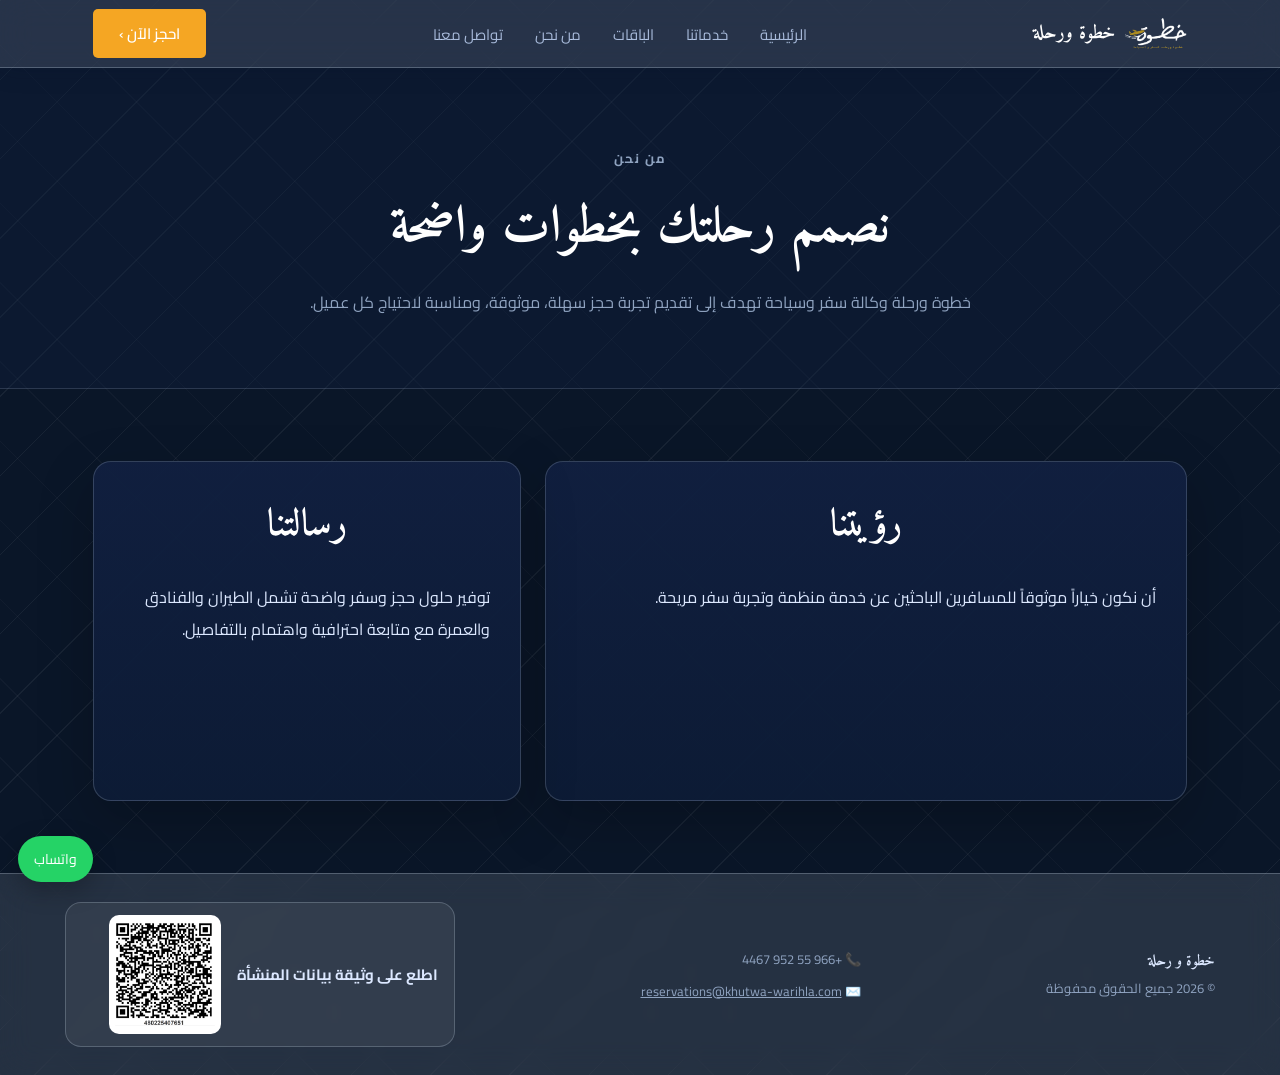
==== commit 5f38ebfc: "Add files via upload" ====
--- a/about.html
+++ b/about.html
@@ -8,5 +8,13 @@
         <p><span class="footer-icon">📞</span> <a href="tel:+966559524467"><bdi class="phone-number reversed-phone" dir="ltr">4467 952 55 966+</bdi></a></p>
         <p><span class="footer-icon">✉️</span> <a href="mailto:reservations@khutwa-warihla.com">reservations@khutwa-warihla.com</a></p>
       </div>
-    </div>
+          <div class="footer-qr" aria-label="وثيقة بيانات المنشأة">
+        <div class="footer-qr-text">
+          <h4>اطلع على وثيقة بيانات المنشأة</h4>
+        </div>
+        <a class="footer-qr-link" href="images/QR.png" target="_blank" rel="noopener" aria-label="فتح رمز QR لوثيقة بيانات المنشأة">
+          <img src="images/QR.png" alt="رمز QR لوثيقة بيانات المنشأة" loading="lazy">
+        </a>
+      </div>
+</div>
   </footer><a class="floating-whatsapp" href="https://wa.me/966559524467" target="_blank" rel="noopener">واتساب</a><script src="js/script.js"></script></body></html>
--- a/css/style.css
+++ b/css/style.css
@@ -630,3 +630,52 @@
   display: inline-block !important;
   text-align: left !important;
 }
+
+
+/* Business registration QR code in the footer */
+.footer-qr {
+  display: flex;
+  align-items: center;
+  gap: 16px;
+  direction: rtl;
+  max-width: 390px;
+  padding: 12px 16px;
+  border: 1px solid rgba(220, 235, 255, 0.22);
+  border-radius: 16px;
+  background: rgba(255, 255, 255, 0.06);
+}
+.footer-qr-text { max-width: 205px; }
+.footer-qr-text p {
+  margin: 0 0 7px;
+  color: var(--muted);
+  font-size: 12px;
+  line-height: 1.7;
+}
+.footer-qr-text h4 {
+  margin: 0;
+  color: #dce8ff;
+  font-size: 15px;
+  line-height: 1.8;
+}
+.footer-qr-link {
+  display: block;
+  flex: 0 0 112px;
+  padding: 6px;
+  border-radius: 10px;
+  background: #fff;
+}
+.footer-qr-link img {
+  display: block;
+  width: 100%;
+  height: auto;
+  border-radius: 4px;
+}
+@media (max-width: 768px) {
+  .footer-qr {
+    width: 100%;
+    max-width: 390px;
+    box-sizing: border-box;
+    justify-content: space-between;
+  }
+  .footer-qr-link { flex-basis: 100px; }
+}
